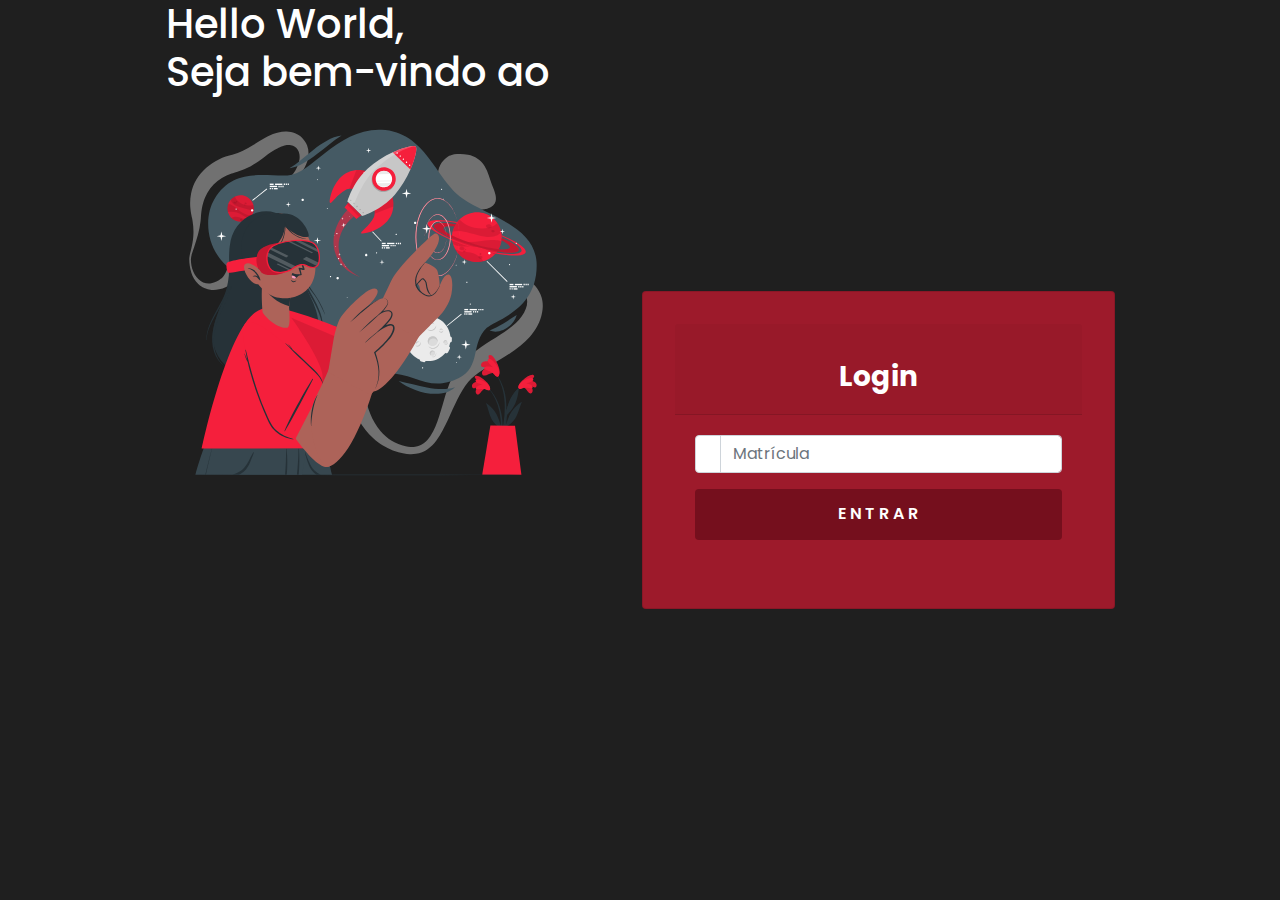
==== login.html @ e0aab83c "up" ====
<link href="//maxcdn.bootstrapcdn.com/bootstrap/4.1.1/css/bootstrap.min.css" rel="stylesheet" id="bootstrap-css">
<script src="//maxcdn.bootstrapcdn.com/bootstrap/4.1.1/js/bootstrap.min.js"></script>
<script src="//cdnjs.cloudflare.com/ajax/libs/jquery/3.2.1/jquery.min.js"></script>
<!DOCTYPE html>
<html>
<head>
	<title>Help | Login</title>
	<link rel="stylesheet" href="https://stackpath.bootstrapcdn.com/bootstrap/4.1.3/css/bootstrap.min.css" integrity="sha384-MCw98/SFnGE8fJT3GXwEOngsV7Zt27NXFoaoApmYm81iuXoPkFOJwJ8ERdknLPMO" crossorigin="anonymous">
	<link href="https://cdn.jsdelivr.net/npm/bootstrap@5.2.2/dist/css/bootstrap.min.css" rel="stylesheet" integrity="sha384-Zenh87qX5JnK2Jl0vWa8Ck2rdkQ2Bzep5IDxbcnCeuOxjzrPF/et3URy9Bv1WTRi" crossorigin="anonymous">
	<link rel="stylesheet" href="https://use.fontawesome.com/releases/v5.3.1/css/all.css" integrity="sha384-mzrmE5qonljUremFsqc01SB46JvROS7bZs3IO2EmfFsd15uHvIt+Y8vEf7N7fWAU" crossorigin="anonymous">
	<link rel="stylesheet" type="text/css" href="styles.css">
</head>
<body>
<div class="container">
	<div class="d-flex justify-content-center h-100">
		<div class="img">
			<h1>Hello World, <br>Seja bem-vindo ao <b>Help!</b></h1>
			<img src="/assets/Virtual reality-cuate.svg" alt="" width="400">
		</div>
		<div class="card">
			<div class="card-header">
				<br>
				<h3 align="center">Login</h3>
			</div>
			<div class="card-body">
				<form>
					<div class="input-group form-group">
						<div class="input-group-prepend">
							<span class="input-group-text"><i class="fas fa-user"></i></span>
						</div>
						<input type="text" class="form-control" placeholder="Matrícula">
						
					</div>
					<div class="form-group">
						<a type="submit" value="Entrar" class="btn login_btn btn-block" id="botao-login-suap" href="index.html">E N T R A R</a>
					</div>
				</form>
			</div>	
		</div>
	</div>
</div>
</body>
<script src="https://cdnjs.cloudflare.com/ajax/libs/jquery/3.4.1/jquery.min.js"></script>
<script src="js.cookie.js"></script>
<script src="settings.js"></script>
<script src="client.js"></script>
<script>
      var suap = new SuapClient(SUAP_URL, CLIENT_ID, REDIRECT_URI, SCOPE);
      suap.init();
      $(document).ready(function () {
          $("#botao-login-suap").attr('href', suap.getLoginURL());
      });
</script>
</html>
---- styles.css ----
@import url('https://fonts.googleapis.com/css2?family=Poppins:ital,wght@0,100;0,200;0,300;0,400;0,500;0,600;0,700;0,800;0,900;1,100;1,200;1,300;1,400;1,500;1,600;1,700;1,800;1,900&display=swap');

html,body{
    background-color: #1F1F1F;
    height: 100%;
    font-family: 'Poppins', sans-serif;
}
h1, p, b{
    color: white;
}
/*
.img{
    margin-right: 10rem;
    vertical-align: middle;
    margin-top: 5rem;
}
*/
.img, .card{
  display: inline;
}
.container{
    height: 100%;
    align-content: center;
}
.card{
    max-height: 100rem;
    height: auto;
    margin-top: auto;
    margin-bottom: auto;
    max-width: 30rem;
    width: auto;
    background-color: rgba(194,25,48,0.78) !important;
    padding: 2rem;
}
.card-header h3{
    color: white;
    font-weight: 700;
}
input:focus{
    outline: 0 0 0 0  !important;
    box-shadow: 0 0 0 0 !important;
}
.login_btn{
    color: white;
    background-color: #750F1D;
    width: auto;
    font-weight: 600;
    padding: 0.8rem;

    display: flex;
    justify-content: center;
    align-items: center;
    transition: 0.3s ease-in-out;
}
.login_btn:hover{
    background: #600b16;
    color: white;
}
.input-group-text{
    background: white;
}

/*INDEX*/
#index{
  min-height: 100vh;
  overflow-x: hidden;
  background: white;
}

.vertical-nav {
    min-width: 17rem;
    width: 17rem;
    height: 100vh;
    position: fixed;
    top: 0;
    left: 0;
    box-shadow: 3px 3px 10px rgba(0, 0, 0, 0.1);
    transition: all 0.4s;
  }
  
  .page-content {
    width: calc(100% - 17rem);
    margin-left: 17rem;
    transition: all 0.4s;
  }
  
  /* for toggle behavior */
  
  #sidebar.active {
    margin-left: -17rem;
  }
  
  #content.active {
    width: 100%;
    margin: 0;
  }
  
  @media (max-width: 768px) {
    #sidebar {
      margin-left: -17rem;
    }
    #sidebar.active {
      margin-left: 0;
    }
    #content {
      width: 100%;
      margin: 0;
    }
    #content.active {
      margin-left: 17rem;
      width: calc(100% - 17rem);
    }
  }


  
  .separator {
    margin: 3rem 0;
    border-bottom: 1px dashed #fff;
  }
  
  .text-uppercase {
    letter-spacing: 0.1em;
  }
  .text-gray {
    color: #aaa;
  }
  .lead{
    color: #1F1F1F;
  }
  .help-span{
    font-weight: 800;
    color: #750F1D;
  }



.edital{
  width: auto;
  height: auto;
  padding: 2rem;
  border-radius: 11px;
  background: #FFFFFF;
  box-shadow: 6.46109px 4.30739px 11.4864px rgba(0, 0, 0, 0.06);
  font-style: normal;
  padding: 15px;
  text-align: center;
  margin-bottom: 2rem;
}
.edital p{
  color: #626262 !important;
}
.edital{
  display: flex;
  flex-direction: column;
  margin-right: 1rem;
}
.group-one, .group-two{
  display: inline-block;
}
h2, b{
  color: #1F1F1F;
  font-size: 30px;
}
.right button{
  background: #750F1D;
  border: none;
  color: white;
  padding: 1rem;
  border-radius: 0.5rem;
}
::-webkit-scrollbar-track {
  background-color: #F4F4F4;
}
::-webkit-scrollbar {
  width: 6px;
  background: #F4F4F4;
}
::-webkit-scrollbar-thumb {
  background: #dad7d7;
}

.group h2{
  font-size: 20px;
  font-weight: 700;
  margin-bottom: 1.5rem;
}
.group span{
  font-weight: 500;
}
.photo-icon{
  height: 10rem;
  width: 10rem;
  background: red;
  border-radius: 50%;
  margin-bottom: 1.5rem;
}
.form-group label{
  color: #1F1F1F;
  margin-top: 1.5rem;
}
.btn-demanda{
  margin-top: 1.5rem;
}
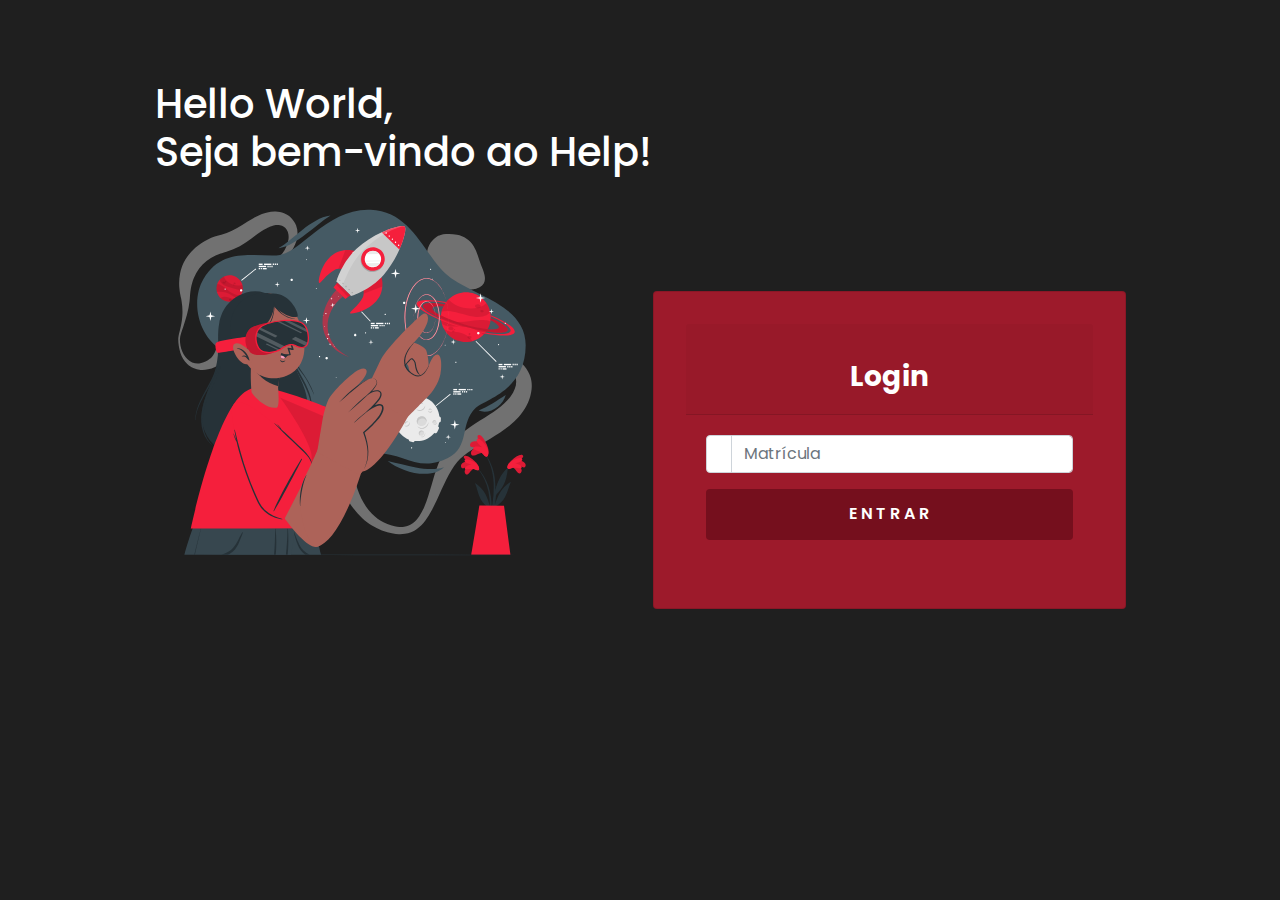
==== commit 2f9b03e3: "autenticacao com bugs do suap (nao entrada) corrigidos" ====
--- a/login.html
+++ b/login.html
@@ -14,7 +14,7 @@
 <div class="container">
 	<div class="d-flex justify-content-center h-100">
 		<div class="img">
-			<h1>Hello World, <br>Seja bem-vindo ao <b>Help!</b></h1>
+			<h1>Hello World, <br>Seja bem-vindo ao Help!</h1>
 			<img src="/assets/Virtual reality-cuate.svg" alt="" width="400">
 		</div>
 		<div class="card">
--- a/styles.css
+++ b/styles.css
@@ -201,4 +201,7 @@
 }
 .btn-demanda{
   margin-top: 1.5rem;
+}
+.img{
+  margin-top: 5rem;
 }